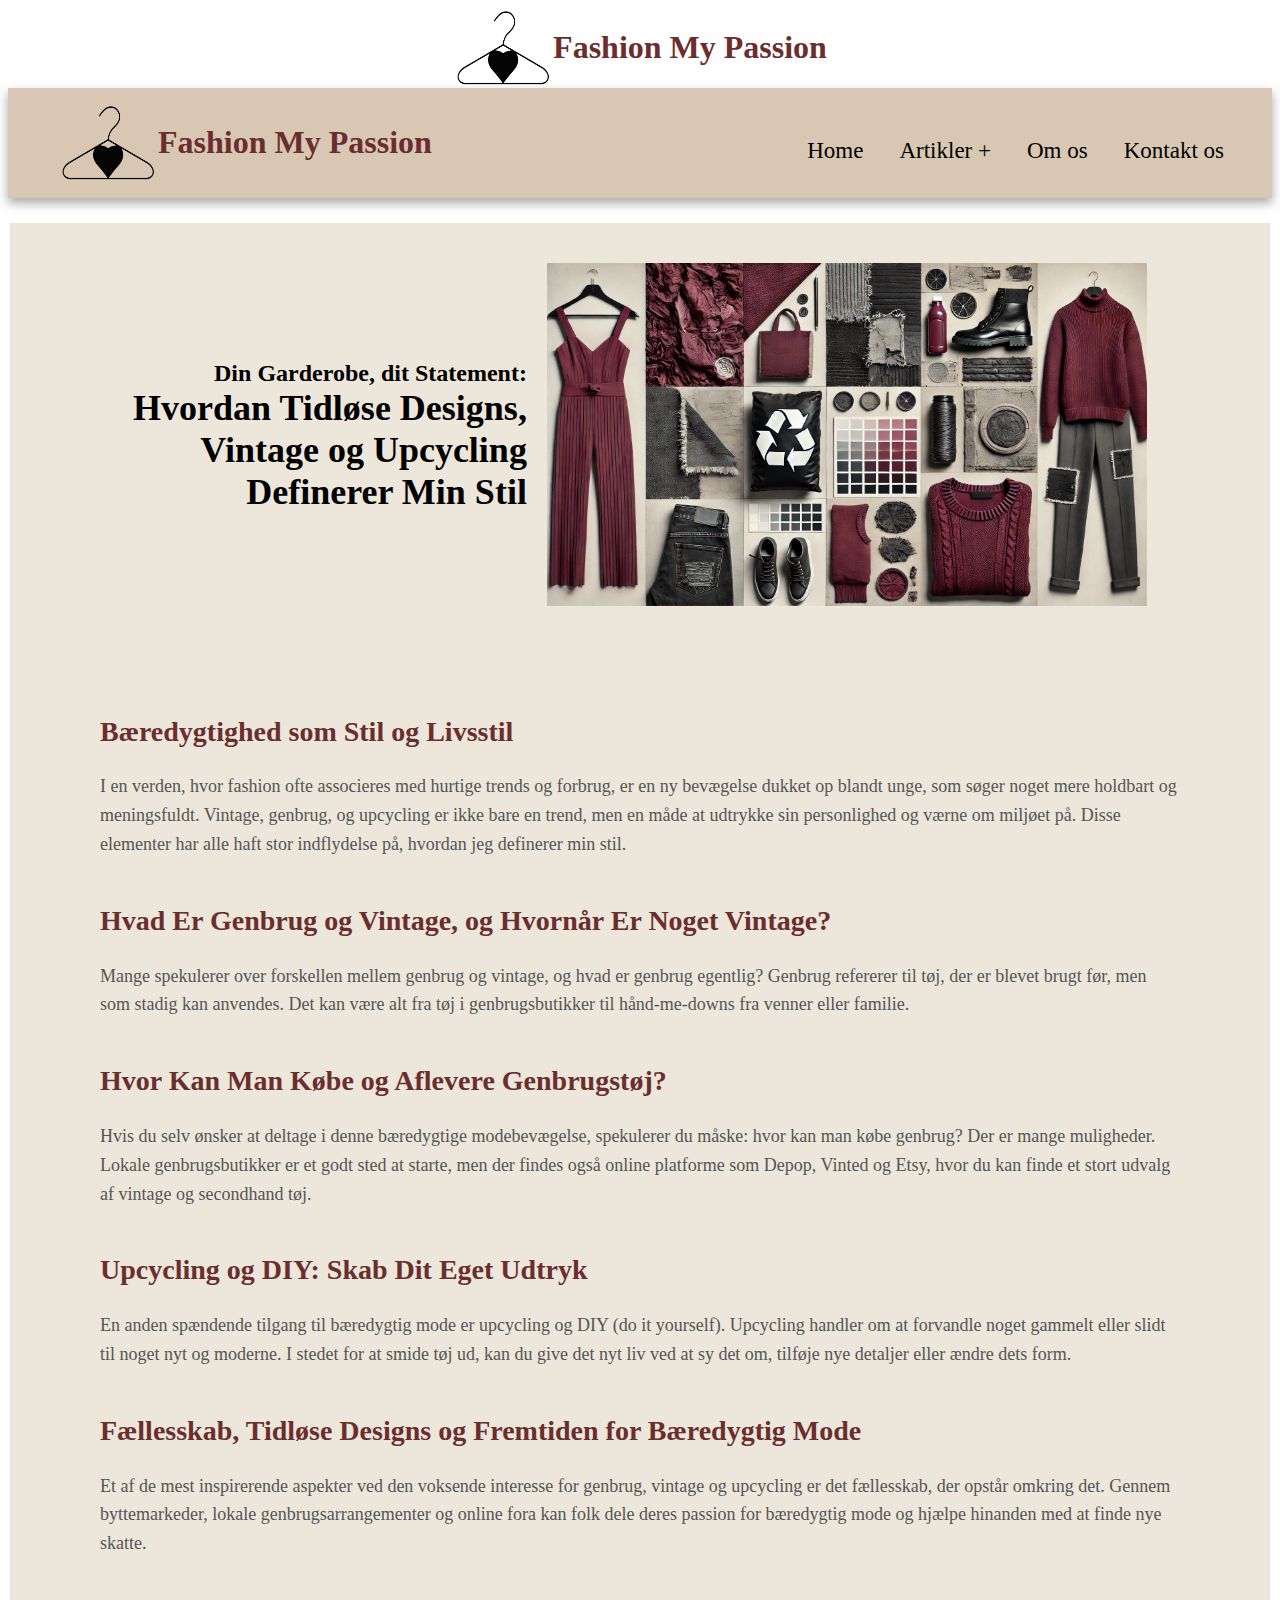
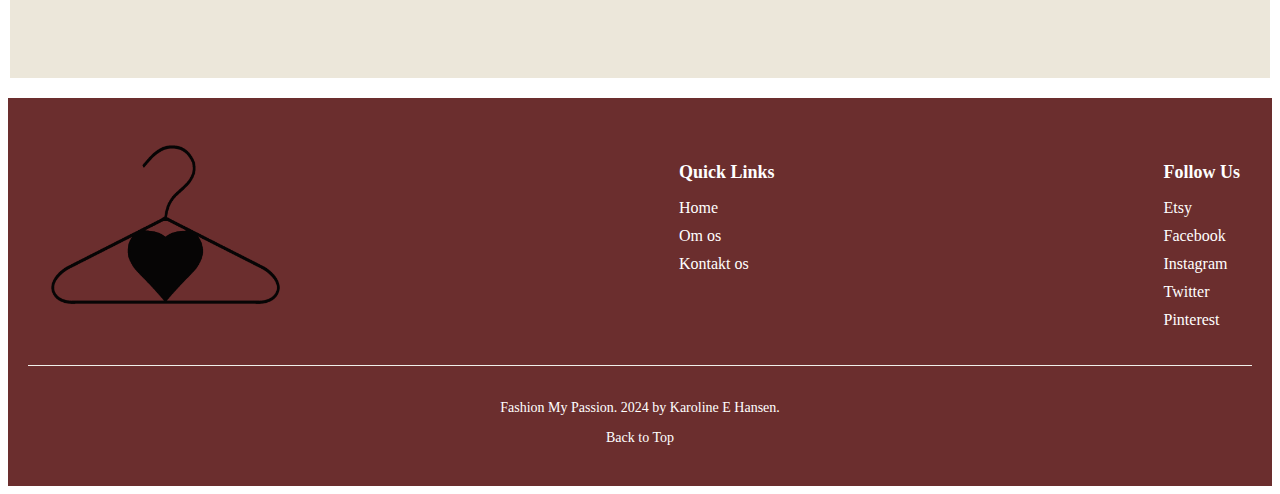
==== +artikel1.html @ 0f701e0c "Add files via upload" ====
<!DOCTYPE html>
<html lang="da">
<head>
    <meta charset="UTF-8">
    <meta name="viewport" content="width=device-width, initial-scale=1.0">
    <title>Document</title>
    <link rel="stylesheet" href="css/+artikel.css">
</head>
<body>
    <div class="Krop">
    <a href="index.html">
        <div class="hovede">
        <img src="images/The_logo.png" alt="Trulli" width="100">
        <h1>Fashion My Passion</h1>
        </div>
     </a>
      
      <div style="padding-left:20px">
       
      </div>
    
        <header>
            <a href="index.html">
                <div class="hovede2">
            <img src="images/The_logo.png" id="headlogo" alt="logo">
            <h1>Fashion My Passion</h1>
        </div>
            </a>
            <input type="checkbox" id="menu-bar">
            <label for="menu-bar">Menu</label>
            <nav class="navbar">
                <ul>
                    <li><a href="index.html">Home</a></li>
                    <li><a href="#">Artikler +</a>
                        <ul>
                            <li><a href="+artikel1.html">Din Garderobe, dit Statement</a></li>
                            <li><a href="+artikel2.html">Sådan finder du din stil</a></li>
                            <li><a href="+artikel3.html">Stil og Trends</a></li>
                            <li><a href="#">Services +</a>
                                <ul>
                                    <li><a href="#">HTML</a></li>
                                    <li><a href="#">CSS</a></li>
                                    <li><a href="#">JS</a></li>
                                </ul>
                            </li>
                        </ul>
                    </li>
                    <li><a href="#">Om os</a></li>
                    <li><a href="#">Kontakt os</a></li>
                </ul>
            </nav>
        </header>

    
    <div class="container">
        <div class="title-section">
            <div class="text-block">
                <div>Din Garderobe, dit Statement:</div>
                <div class="ord">Hvordan Tidløse Designs,</div>
                <div class="ord">Vintage og Upcycling</div>
                <div class="ord">Definerer Min Stil</div>
            </div>

            <div class="image-placeholder">
                <img src="images/genbrug.jpeg" alt="Camera Icon">
            </div>
        </div>

        <div class="container">
            <div class="text-content">
                <h2>Bæredygtighed som Stil og Livsstil</h2>
                <p>
                    I en verden, hvor fashion ofte associeres med hurtige trends og forbrug, er en ny bevægelse dukket op blandt unge, som søger 
                    noget mere holdbart og meningsfuldt. Vintage, genbrug, og upcycling er ikke bare en trend, men en måde at udtrykke sin 
                    personlighed og værne om miljøet på. Disse elementer har alle haft stor indflydelse på, hvordan jeg definerer min stil.
                </p>
        
                <h2>Hvad Er Genbrug og Vintage, og Hvornår Er Noget Vintage?</h2>
                <p>
                    Mange spekulerer over forskellen mellem genbrug og vintage, og hvad er genbrug egentlig? Genbrug refererer til tøj, der er blevet brugt 
                    før, men som stadig kan anvendes. Det kan være alt fra tøj i genbrugsbutikker til hånd-me-downs fra venner eller familie.
                </p>
        
                <h2>Hvor Kan Man Købe og Aflevere Genbrugstøj?</h2>
                <p>
                    Hvis du selv ønsker at deltage i denne bæredygtige modebevægelse, spekulerer du måske: hvor kan man købe genbrug? Der er mange muligheder. 
                    Lokale genbrugsbutikker er et godt sted at starte, men der findes også online platforme som Depop, Vinted og Etsy, hvor du kan finde et 
                    stort udvalg af vintage og secondhand tøj.
                </p>
        
                <h2>Upcycling og DIY: Skab Dit Eget Udtryk</h2>
                <p>
                    En anden spændende tilgang til bæredygtig mode er upcycling og DIY (do it yourself). Upcycling handler om at forvandle noget gammelt 
                    eller slidt til noget nyt og moderne. I stedet for at smide tøj ud, kan du give det nyt liv ved at sy det om, tilføje nye detaljer 
                    eller ændre dets form.
                </p>
        
                <h2>Fællesskab, Tidløse Designs og Fremtiden for Bæredygtig Mode</h2>
                <p>
                    Et af de mest inspirerende aspekter ved den voksende interesse for genbrug, vintage og upcycling er det fællesskab, der opstår omkring det. 
                    Gennem byttemarkeder, lokale genbrugsarrangementer og online fora kan folk dele deres passion for bæredygtig mode og hjælpe hinanden med 
                    at finde nye skatte.
                </p>
            </div>
        </div>

    </div>

        <footer>
            <div class="footer-container">
                <div class="footer-logo">
                    <img src="images/The_logo.png" alt="Fashion My Passion Logo">
                </div>
                
                <div class="footer-links">
                    <h4>Quick Links</h4>
                    <ul>
                    <li><a href="index.html">Home</a></li>
                    <li><a href="#">Om os</a></li>
                    <li><a href="#">Kontakt os</a></li>
                    </ul>
                </div>
        
                <div class="footer-social">
                    <h4>Follow Us</h4>
                    <ul>
                        <li><a href="https://www.etsy.com/dk-en/shop/ByCake?ref=shop-header-name&listing_id=1592547282&from_page=listing">Etsy</a></li>
                        <li><a href="https://facebook.com" target="_blank">Facebook</a></li>
                        <li><a href="https://instagram.com" target="_blank">Instagram</a></li>
                        <li><a href="https://twitter.com" target="_blank">Twitter</a></li>
                        <li><a href="https://pinterest.com" target="_blank">Pinterest</a></li>
                    </ul>
                </div>
            </div>
        
            <div class="footer-bottom">
                <p>Fashion My Passion. 2024 by Karoline E Hansen.</p>
                <a href="#" class="back-to-top">Back to Top</a>
            </div>
        </footer>    
</body>

</html>
---- css/+artikel.css ----
/* Min text og main container*/
.krop {
    background-color: #F1F0EB; 
    color: #333333;
    /*font-family: Arial, sans-serif;*/
    margin: 0;
    padding: 20px; 
}

.text-content {
    margin-top: 20px;
    padding-left: 30px;
    padding-right: 30px;
    font-size: 18px;
    line-height: 1.6;
    color: #333;
}

.text-block h1 {
    font-size: 36px;
    font-weight: bold;
    text-align: center;
    margin-bottom: 20px;
}

.text-content h2 {
    font-size: 28px;
    margin-top: 40px;
    margin-bottom: 10px;
}

h1, h2 {
    color: #6B2E2E;
}

.text-content p {
    color: #555555; 
    font-size: 18px;
    line-height: 1.6;
    margin-bottom: 20px;
}
.container {
    background-color: #ECE7DA; 
    padding: 40px 60px;
    margin: 20px auto;
    max-width: 1200px;
}

/* Sekundære baggrundsområder */
.section-alternate {
    background-color: #F7F6EF; 
    padding: 20px;
}







/* Footer og andre små elementer */
footer {
    background-color: #D3D3D3; 
    color: #333333;
    padding: 20px;
    text-align: center;
}

/* Overskrift og billede */
.title-section {
    display: flex;
    justify-content: center;
    align-items: center;
    text-align: right;
    gap: 20px;
}

.text-block {
    font-size: 24px;
    font-weight: bold;
}

.ord {
    font-size: 36px;
}



.image-placeholder img {
    width: 600px;
    height: auto;
}

/*Hovede*/
.hovede {
    display: flex;
    justify-content: center;
    background-image: url(../images/The_logo.png);
}

.hovede2 {
    display: flex;
    justify-content: center;
    background-image: url(../images/The_logo.png); 
}

a {
    color: #000000; 
    text-decoration: none;
}

a:hover {
    color: #6b2e2e; 
}

/* header/menu bar */

header {
    background: #d8c7b2;
    box-shadow: 0 5px 10px #40404075;
    padding: 20px;
    display: flex;
    align-items: center;
    justify-content: space-between;
    z-index: 1000;
    margin-bottom: 25px;
}

#headlogo {
    width: 100px;
    margin-left: 20px;
}

header .logo {
    height: 10px;
    margin-left: 20px
}

header .navbar ul {
    list-style: none;
}

header .navbar ul li {
    position: relative;
    float: left;
}

header .navbar ul li a {
    text-decoration: none;
    font-size: 23px;
    padding: 18px;
    display: block; 
}

header .navbar ul li a:hover {
    background: #c89b7b; 
    color: #fff;
}

header .navbar ul li ul {
    position: absolute;
    left: 0;
    width: 200px;
    background: #d0b8a7;
    display: none;
}

header .navbar ul li ul li {
    width: 100%;
    border-top: 1px solid rgba(0,0,0,0.1);
}

header .navbar ul li ul li ul {
    left: 200px;
    top: 0;
}

header .navbar ul li:focus-within > ul,
header .navbar ul li:hover > ul {
    display: block;
}

#menu-bar {
    display: none;
}

header label {
    font-size: 20px;
    color: #6b2e2e; 
    cursor: pointer;
    display: none;
}
.container {
    padding-left: 30px;
    padding-right: 30px;
}

header {
    padding-left: 30px;
    padding-right: 30px;
    padding-top: 15px;
    padding-bottom: 15px;
}

footer {
    background-color: #6b2e2e; 
    color: white;
    padding: 40px 20px;
    text-align: center;
}

.footer-container {
    display: flex;
    justify-content: space-between;
    align-items: flex-start;
    flex-wrap: wrap;
    max-width: 1200px;
    margin: 0 auto;
}

.footer-logo img {
    width: 250px;
}

.footer-links, .footer-social {
    text-align: left;
}

.footer-links h4, .footer-social h4 {
    font-size: 18px;
    margin-bottom: 15px;
}

.footer-links ul, .footer-social ul {
    list-style: none;
    padding: 0;
}

.footer-links ul li, .footer-social ul li {
    margin-bottom: 10px;
}

.footer-links ul li a, .footer-social ul li a {
    text-decoration: none;
    color: white;
    font-size: 16px;
}

.footer-links ul li a:hover, .footer-social ul li a:hover {
    color: #f1f0eb; 
}

.footer-bottom {
    border-top: 1px solid #f1f0eb;
    margin-top: 20px;
    padding-top: 20px;
    font-size: 14px;
}

.footer-bottom .back-to-top {
    display: block;
    margin-top: 10px;
    text-decoration: none;
    color: white;
    font-size: 14px;
}

.footer-bottom .back-to-top:hover {
    color: #f7f6ef; 
}
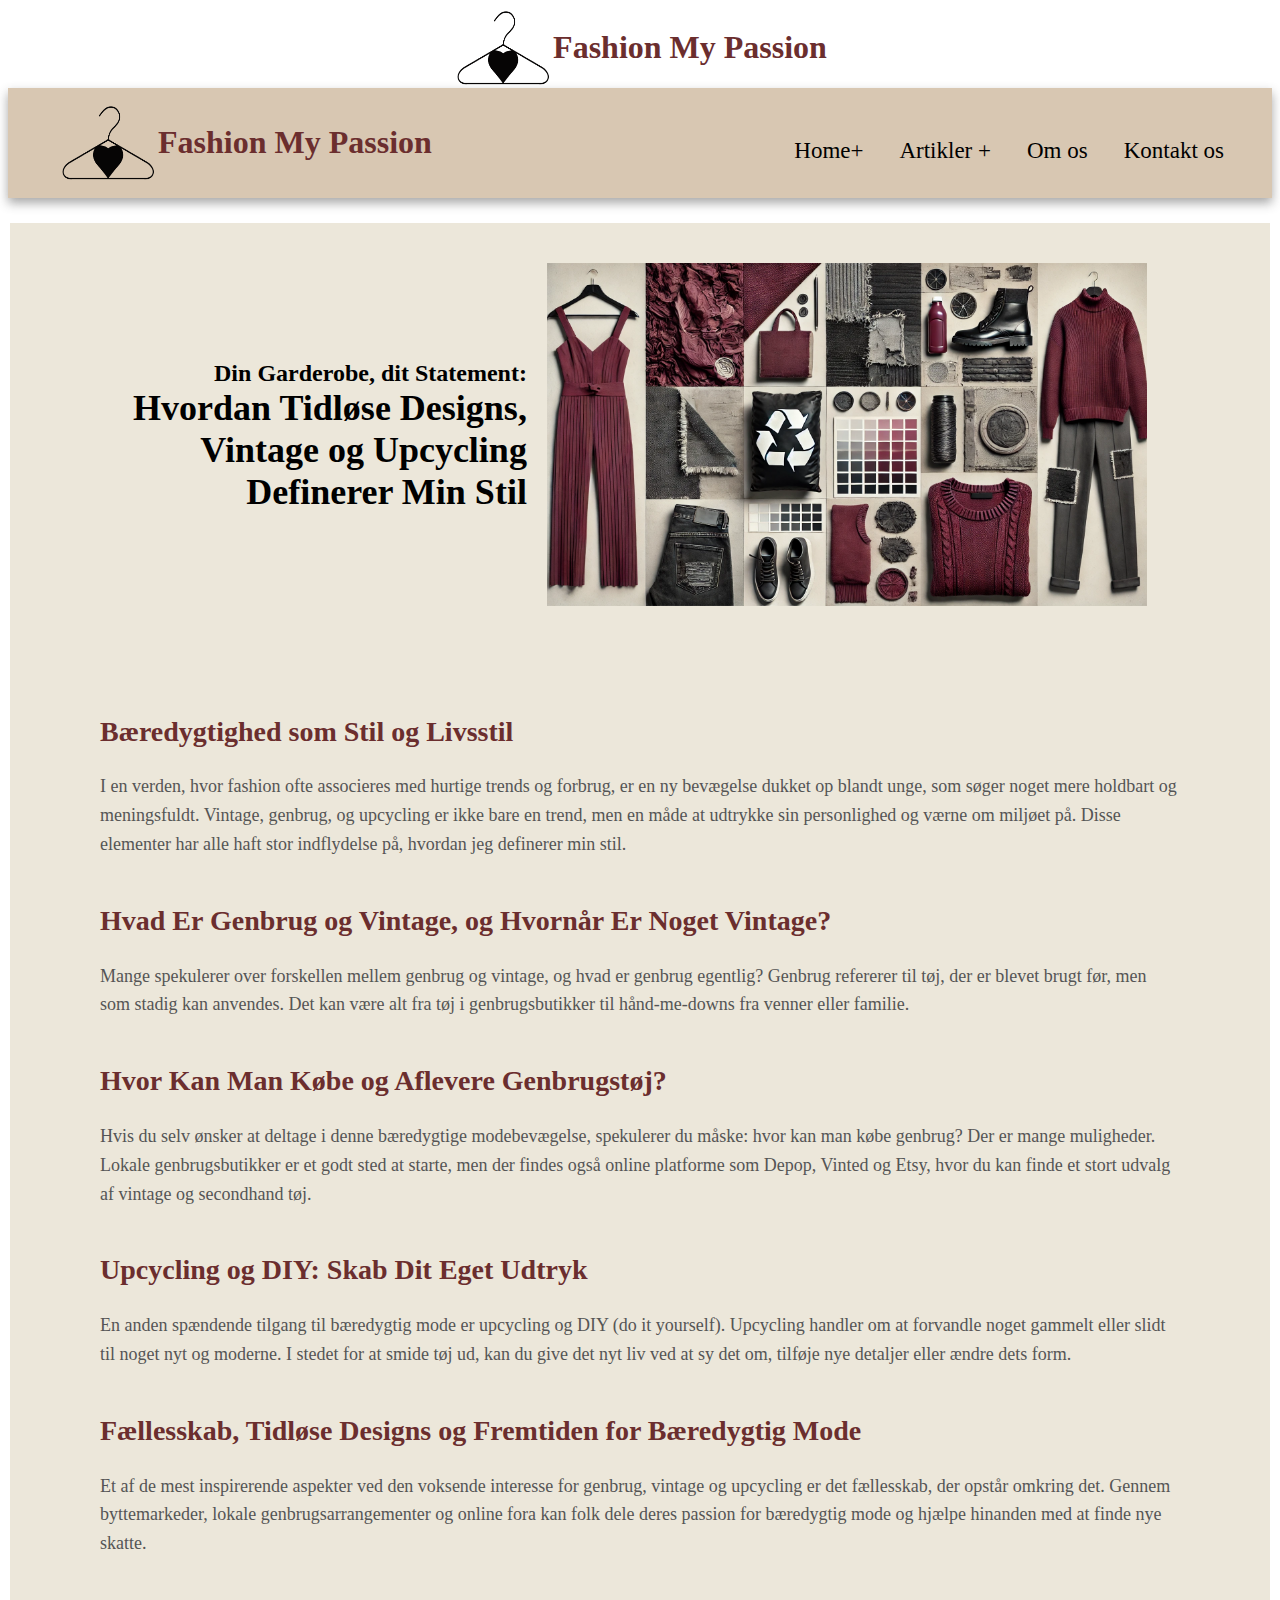
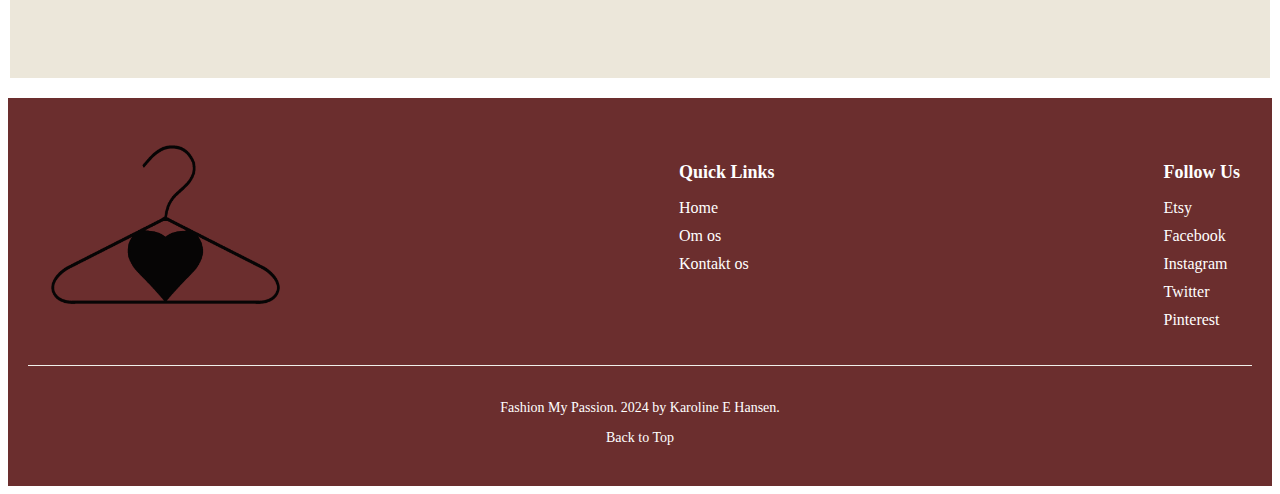
==== commit 72373e6b: "Add files via upload" ====
--- a/+artikel1.html
+++ b/+artikel1.html
@@ -30,18 +30,13 @@
             <label for="menu-bar">Menu</label>
             <nav class="navbar">
                 <ul>
-                    <li><a href="index.html">Home</a></li>
+                    <li><a href="index.html">Home+</a></li>
                     <li><a href="#">Artikler +</a>
                         <ul>
-                            <li><a href="+artikel1.html">Din Garderobe, dit Statement</a></li>
-                            <li><a href="+artikel2.html">Sådan finder du din stil</a></li>
-                            <li><a href="+artikel3.html">Stil og Trends</a></li>
-                            <li><a href="#">Services +</a>
-                                <ul>
-                                    <li><a href="#">HTML</a></li>
-                                    <li><a href="#">CSS</a></li>
-                                    <li><a href="#">JS</a></li>
-                                </ul>
+                            <li><a href="+artikel1.html">Din Garderobe, dit Statement+</a></li>
+                            <li><a href="+artikel2.html">Sådan finder du din stil+</a></li>
+                            <li><a href="+artikel3.html">Stil og Trends+</a></li>
+                           
                             </li>
                         </ul>
                     </li>
